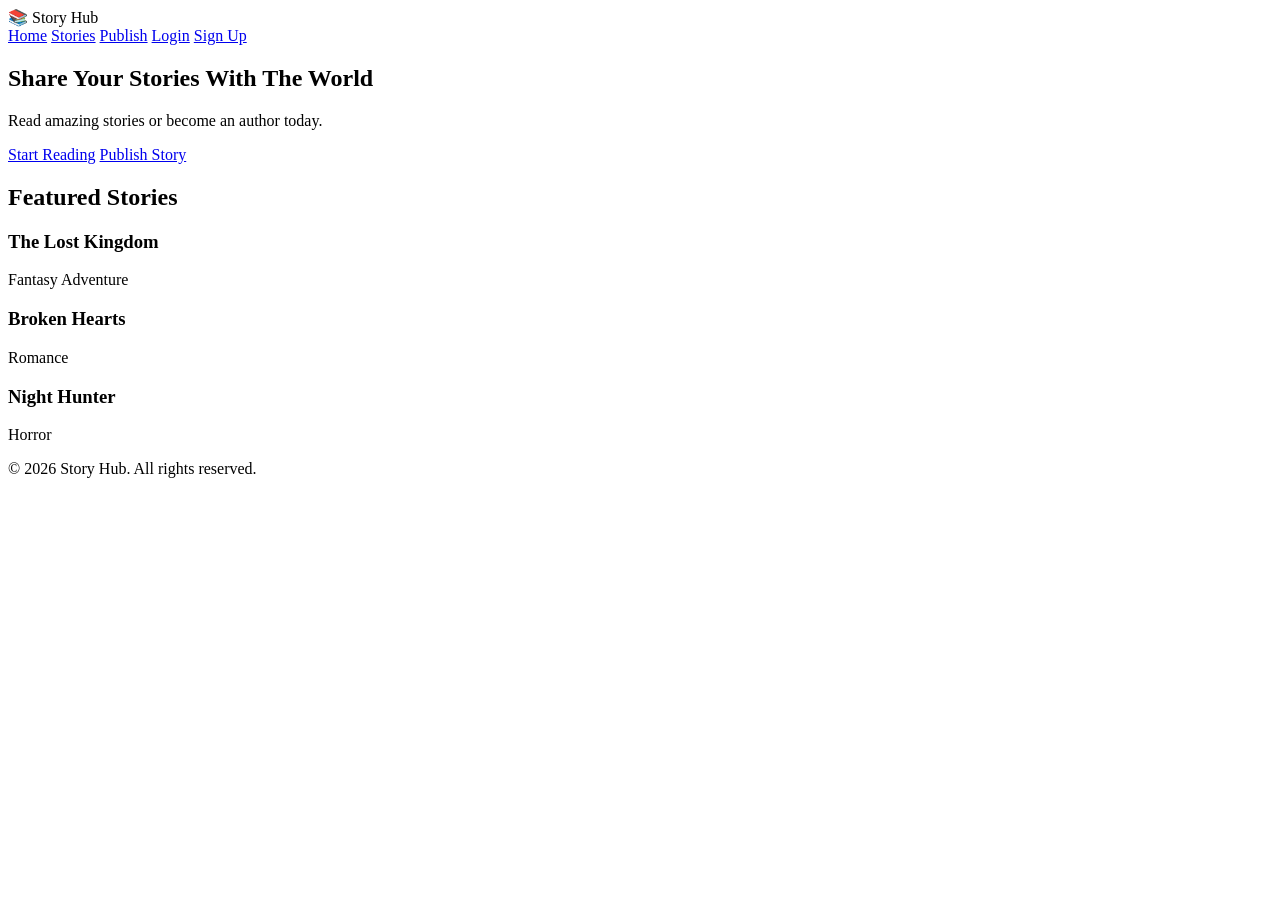
==== index.html @ cbe7ccc4 "Create index.html" ====
<!DOCTYPE html>
<html lang="en">
<head>
    <meta charset="UTF-8">
    <meta name="viewport" content="width=device-width, initial-scale=1.0">
    <title>Story Hub</title>
    <link rel="stylesheet" href="style.css">
</head>
<body>

<header>
    <div class="logo">📚 Story Hub</div>

    <nav>
        <a href="index.html">Home</a>
        <a href="pages/read.html">Stories</a>
        <a href="pages/publish.html">Publish</a>
        <a href="pages/login.html">Login</a>
        <a href="pages/signup.html" class="btn">Sign Up</a>
    </nav>
</header>

<section class="hero">
    <h1>Share Your Stories With The World</h1>
    <p>Read amazing stories or become an author today.</p>

    <div class="buttons">
        <a href="pages/read.html" class="primary">Start Reading</a>
        <a href="pages/publish.html" class="secondary">Publish Story</a>
    </div>
</section>

<section class="featured">

    <h2>Featured Stories</h2>

    <div class="cards">

        <div class="card">
            <h3>The Lost Kingdom</h3>
            <p>Fantasy Adventure</p>
        </div>

        <div class="card">
            <h3>Broken Hearts</h3>
            <p>Romance</p>
        </div>

        <div class="card">
            <h3>Night Hunter</h3>
            <p>Horror</p>
        </div>

    </div>

</section>

<footer>
    <p>© 2026 Story Hub. All rights reserved.</p>
</footer>

</body>
</html>
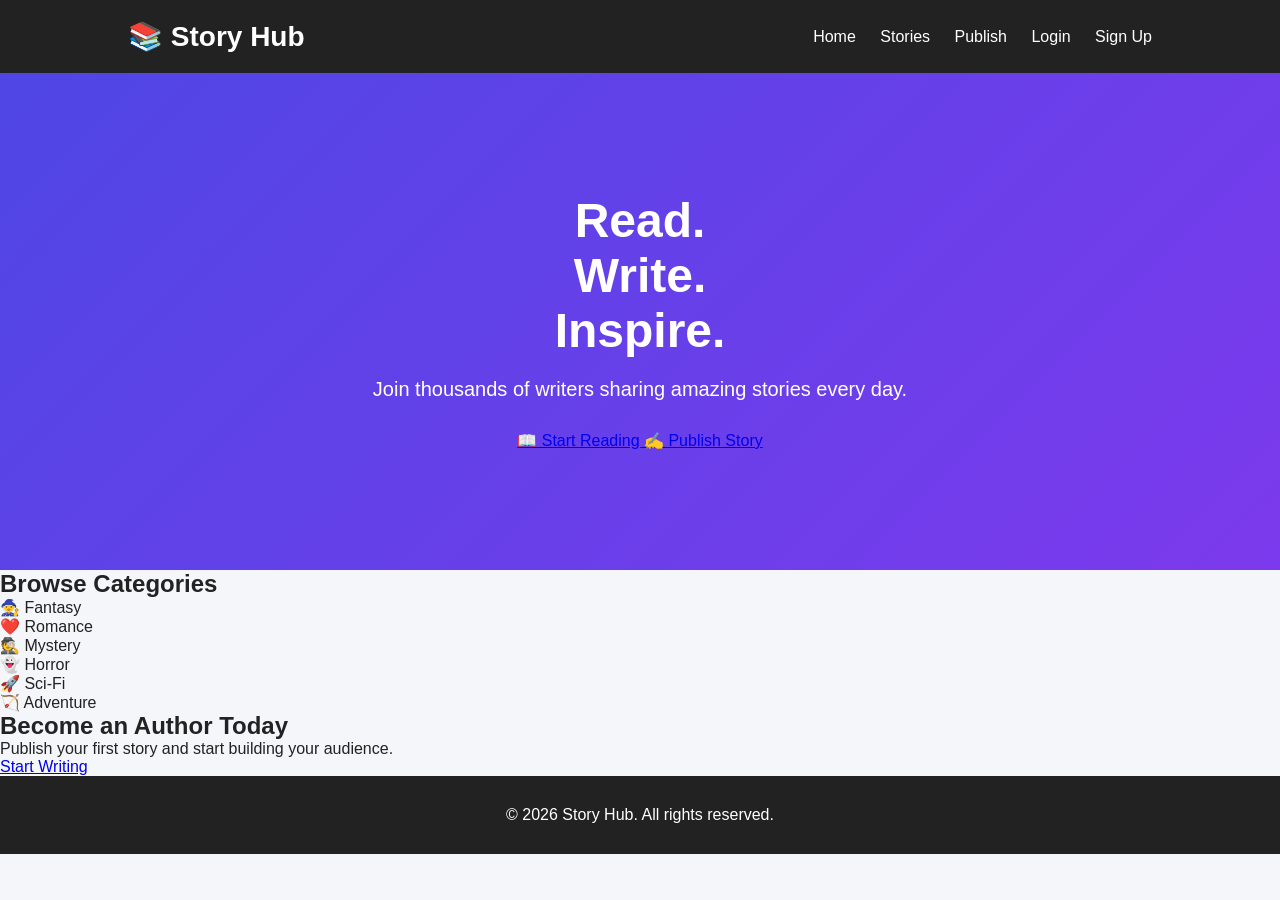
==== commit a9af9de1: "Update index.html" ====
--- a/index.html
+++ b/index.html
@@ -8,56 +8,98 @@
 </head>
 <body>
 
-<header>
+<header class="navbar">
+
     <div class="logo">📚 Story Hub</div>
 
     <nav>
+
         <a href="index.html">Home</a>
         <a href="pages/read.html">Stories</a>
         <a href="pages/publish.html">Publish</a>
         <a href="pages/login.html">Login</a>
-        <a href="pages/signup.html" class="btn">Sign Up</a>
+        <a href="pages/signup.html" class="signup-btn">Sign Up</a>
+
     </nav>
+
 </header>
 
 <section class="hero">
-    <h1>Share Your Stories With The World</h1>
-    <p>Read amazing stories or become an author today.</p>
 
-    <div class="buttons">
-        <a href="pages/read.html" class="primary">Start Reading</a>
-        <a href="pages/publish.html" class="secondary">Publish Story</a>
-    </div>
-</section>
+    <div class="hero-text">
 
-<section class="featured">
+        <h1>
+            Read.<br>
+            Write.<br>
+            Inspire.
+        </h1>
 
-    <h2>Featured Stories</h2>
+        <p>
 
-    <div class="cards">
+            Join thousands of writers sharing amazing stories every day.
 
-        <div class="card">
-            <h3>The Lost Kingdom</h3>
-            <p>Fantasy Adventure</p>
-        </div>
+        </p>
 
-        <div class="card">
-            <h3>Broken Hearts</h3>
-            <p>Romance</p>
-        </div>
+        <div class="hero-buttons">
 
-        <div class="card">
-            <h3>Night Hunter</h3>
-            <p>Horror</p>
+            <a href="pages/read.html" class="primary-btn">
+                📖 Start Reading
+            </a>
+
+            <a href="pages/publish.html" class="secondary-btn">
+                ✍️ Publish Story
+            </a>
+
         </div>
 
     </div>
 
 </section>
 
+<section class="categories">
+
+    <h2>Browse Categories</h2>
+
+    <div class="category-grid">
+
+        <div class="category">🧙 Fantasy</div>
+
+        <div class="category">❤️ Romance</div>
+
+        <div class="category">🕵 Mystery</div>
+
+        <div class="category">👻 Horror</div>
+
+        <div class="category">🚀 Sci-Fi</div>
+
+        <div class="category">🏹 Adventure</div>
+
+    </div>
+
+</section>
+
+<section class="cta">
+
+    <h2>Become an Author Today</h2>
+
+    <p>
+        Publish your first story and start building your audience.
+    </p>
+
+    <a href="pages/publish.html" class="primary-btn">
+
+        Start Writing
+
+    </a>
+
+</section>
+
 <footer>
+
     <p>© 2026 Story Hub. All rights reserved.</p>
+
 </footer>
 
 </body>
 </html>
+</html>
--- a/style.css
+++ b/style.css
@@ -0,0 +1,521 @@
+*{
+    margin:0;
+    padding:0;
+    box-sizing:border-box;
+    font-family:Arial, Helvetica, sans-serif;
+}
+
+body{
+    background:#f4f6f9;
+    color:#222;
+}
+
+header{
+    display:flex;
+    justify-content:space-between;
+    align-items:center;
+    padding:20px 10%;
+    background:#222;
+}
+
+.logo{
+    color:#fff;
+    font-size:28px;
+    font-weight:bold;
+}
+
+nav a{
+    color:white;
+    text-decoration:none;
+    margin-left:20px;
+}
+
+.btn{
+    background:#4f46e5;
+    padding:10px 18px;
+    border-radius:8px;
+}
+
+.hero{
+    text-align:center;
+    padding:120px 20px;
+    background:linear-gradient(135deg,#4f46e5,#7c3aed);
+    color:white;
+}
+
+.hero h1{
+    font-size:48px;
+    margin-bottom:20px;
+}
+
+.hero p{
+    font-size:20px;
+    margin-bottom:30px;
+}
+
+.buttons a{
+    text-decoration:none;
+    padding:15px 25px;
+    margin:10px;
+    border-radius:8px;
+}
+
+.primary{
+    background:white;
+    color:#4f46e5;
+}
+
+.secondary{
+    border:2px solid white;
+    color:white;
+}
+
+.featured{
+    width:90%;
+    margin:60px auto;
+}
+
+.cards{
+    display:grid;
+    grid-template-columns:repeat(auto-fit,minmax(250px,1fr));
+    gap:20px;
+    margin-top:20px;
+}
+
+.card{
+    background:white;
+    padding:25px;
+    border-radius:12px;
+    box-shadow:0 10px 20px rgba(0,0,0,.1);
+}
+.form-container{
+    display:flex;
+    justify-content:center;
+    align-items:center;
+    min-height:80vh;
+}
+
+.login-box{
+    width:400px;
+    background:white;
+    padding:40px;
+    border-radius:15px;
+    box-shadow:0 15px 30px rgba(0,0,0,.1);
+}
+
+.login-box h1{
+    margin-bottom:10px;
+    text-align:center;
+}
+
+.login-box p{
+    text-align:center;
+    margin-bottom:20px;
+    color:#666;
+}
+
+.login-box input{
+    width:100%;
+    padding:15px;
+    margin:10px 0;
+    border:1px solid #ddd;
+    border-radius:8px;
+    font-size:16px;
+}
+
+.login-box button{
+    width:100%;
+    padding:15px;
+    background:#4f46e5;
+    color:white;
+    border:none;
+    border-radius:8px;
+    cursor:pointer;
+    font-size:16px;
+    transition:.3s;
+}
+
+.login-box button:hover{
+    background:#4338ca;
+}
+
+.login-box a{
+    color:#4f46e5;
+    text-decoration:none;
+    font-weight:bold;
+}
+
+footer{
+    text-align:center;
+    padding:30px;
+    background:#222;
+    color:white;
+}
+.publish-page{
+    width:90%;
+    max-width:900px;
+    margin:50px auto;
+}
+
+.publish-page h1{
+    text-align:center;
+    margin-bottom:10px;
+    font-size:40px;
+}
+
+.publish-page p{
+    text-align:center;
+    color:#666;
+    margin-bottom:35px;
+}
+
+.publish-form{
+    background:#fff;
+    padding:30px;
+    border-radius:15px;
+    box-shadow:0 10px 25px rgba(0,0,0,.1);
+}
+
+.publish-form label{
+    display:block;
+    margin-top:20px;
+    margin-bottom:8px;
+    font-weight:bold;
+}
+
+.publish-form input,
+.publish-form select,
+.publish-form textarea{
+    width:100%;
+    padding:14px;
+    border:1px solid #ddd;
+    border-radius:8px;
+    font-size:16px;
+}
+
+.publish-form textarea{
+    resize:vertical;
+}
+
+.publish-buttons{
+    display:flex;
+    justify-content:flex-end;
+    gap:15px;
+    margin-top:30px;
+}
+
+.draft-btn{
+    background:#888;
+    color:white;
+    border:none;
+    padding:14px 24px;
+    border-radius:8px;
+    cursor:pointer;
+}
+
+.publish-btn{
+    background:#4f46e5;
+    color:white;
+    border:none;
+    padding:14px 24px;
+    border-radius:8px;
+    cursor:pointer;
+}
+
+.publish-btn:hover{
+    background:#4338ca;
+}
+
+.draft-btn:hover{
+    background:#666;
+}
+.browse-header{
+    text-align:center;
+    padding:60px 20px;
+}
+
+.browse-header h1{
+    font-size:42px;
+    margin-bottom:15px;
+}
+
+.browse-header p{
+    color:#666;
+    margin-bottom:30px;
+}
+
+.search-box{
+    width:80%;
+    max-width:500px;
+    padding:15px;
+    border:1px solid #ccc;
+    border-radius:10px;
+    font-size:16px;
+}
+
+.story-grid{
+    width:90%;
+    margin:40px auto;
+    display:grid;
+    grid-template-columns:repeat(auto-fit,minmax(320px,1fr));
+    gap:30px;
+}
+
+.story-card{
+    background:#fff;
+    border-radius:15px;
+    overflow:hidden;
+    box-shadow:0 10px 20px rgba(0,0,0,.1);
+    transition:.3s;
+}
+
+.story-card:hover{
+    transform:translateY(-8px);
+}
+
+.story-card img{
+    width:100%;
+    height:220px;
+    object-fit:cover;
+}
+
+.story-content{
+    padding:20px;
+}
+
+.genre{
+    display:inline-block;
+    background:#4f46e5;
+    color:white;
+    padding:5px 12px;
+    border-radius:20px;
+    font-size:14px;
+    margin-bottom:12px;
+}
+
+.story-content h2{
+    margin-bottom:12px;
+}
+
+.story-content p{
+    color:#555;
+    margin-bottom:20px;
+}
+
+.story-info{
+    display:flex;
+    justify-content:space-between;
+    margin-bottom:20px;
+    color:#777;
+}
+
+.read-btn{
+    display:block;
+    text-align:center;
+    background:#4f46e5;
+    color:white;
+    text-decoration:none;
+    padding:12px;
+    border-radius:8px;
+}
+
+.read-btn:hover{
+    background:#4338ca;
+}
+.story-banner{
+    width:90%;
+    max-width:1200px;
+    margin:40px auto;
+    display:flex;
+    gap:30px;
+    flex-wrap:wrap;
+}
+
+.story-banner img{
+    width:320px;
+    border-radius:15px;
+}
+
+.banner-info{
+    flex:1;
+}
+
+.banner-info h1{
+    font-size:42px;
+    margin-bottom:15px;
+}
+
+.author{
+    color:#666;
+    margin-bottom:20px;
+}
+
+.story-stats{
+    display:flex;
+    gap:20px;
+    flex-wrap:wrap;
+    margin-bottom:25px;
+}
+
+.story-actions button{
+    padding:12px 20px;
+    margin-right:10px;
+    border:none;
+    border-radius:8px;
+    background:#4f46e5;
+    color:white;
+    cursor:pointer;
+}
+
+.story-reading{
+    width:90%;
+    max-width:900px;
+    margin:40px auto;
+    background:white;
+    padding:40px;
+    border-radius:15px;
+    box-shadow:0 10px 25px rgba(0,0,0,.1);
+}
+
+.story-reading p{
+    margin:25px 0;
+    line-height:1.9;
+    font-size:18px;
+}
+
+.chapter-buttons{
+    display:flex;
+    justify-content:space-between;
+    margin-top:40px;
+}
+
+.chapter-buttons button{
+    padding:12px 25px;
+    border:none;
+    background:#4f46e5;
+    color:white;
+    border-radius:8px;
+    cursor:pointer;
+}
+
+.comments{
+    width:90%;
+    max-width:900px;
+    margin:40px auto;
+}
+
+.comment{
+    background:white;
+    padding:20px;
+    margin-bottom:20px;
+    border-radius:10px;
+    box-shadow:0 5px 15px rgba(0,0,0,.08);
+}
+
+.comment h4{
+    margin-bottom:10px;
+}
+
+.comment-form textarea{
+    width:100%;
+    height:120px;
+    padding:15px;
+    border:1px solid #ccc;
+    border-radius:10px;
+    margin-bottom:15px;
+}
+
+.comment-form button{
+    padding:12px 25px;
+    border:none;
+    background:#4f46e5;
+    color:white;
+    border-radius:8px;
+    cursor:pointer;
+}
+.saved{
+    background:#16a34a !important;
+}
+.dashboard{
+    width:90%;
+    max-width:1200px;
+    margin:40px auto;
+}
+
+.dashboard h1{
+    margin-bottom:30px;
+}
+
+.stats{
+    display:grid;
+    grid-template-columns:repeat(auto-fit,minmax(220px,1fr));
+    gap:20px;
+    margin-bottom:40px;
+}
+
+.stat-card{
+    background:white;
+    padding:30px;
+    border-radius:15px;
+    text-align:center;
+    box-shadow:0 10px 20px rgba(0,0,0,.08);
+}
+
+.stat-card h2{
+    color:#4f46e5;
+    font-size:36px;
+}
+
+.dashboard-header{
+    display:flex;
+    justify-content:space-between;
+    align-items:center;
+    margin-bottom:20px;
+}
+
+.new-story-btn{
+    background:#4f46e5;
+    color:white;
+    text-decoration:none;
+    padding:12px 20px;
+    border-radius:8px;
+}
+
+table{
+    width:100%;
+    background:white;
+    border-collapse:collapse;
+    border-radius:12px;
+    overflow:hidden;
+    box-shadow:0 10px 20px rgba(0,0,0,.08);
+}
+
+th,
+td{
+    padding:18px;
+    border-bottom:1px solid #eee;
+    text-align:left;
+}
+
+th{
+    background:#4f46e5;
+    color:white;
+}
+
+td button{
+    border:none;
+    padding:8px 14px;
+    margin-right:8px;
+    border-radius:6px;
+    cursor:pointer;
+}
+
+td button:first-child{
+    background:#2563eb;
+    color:white;
+}
+
+td button:last-child{
+    background:#dc2626;
+    color:white;
+}
